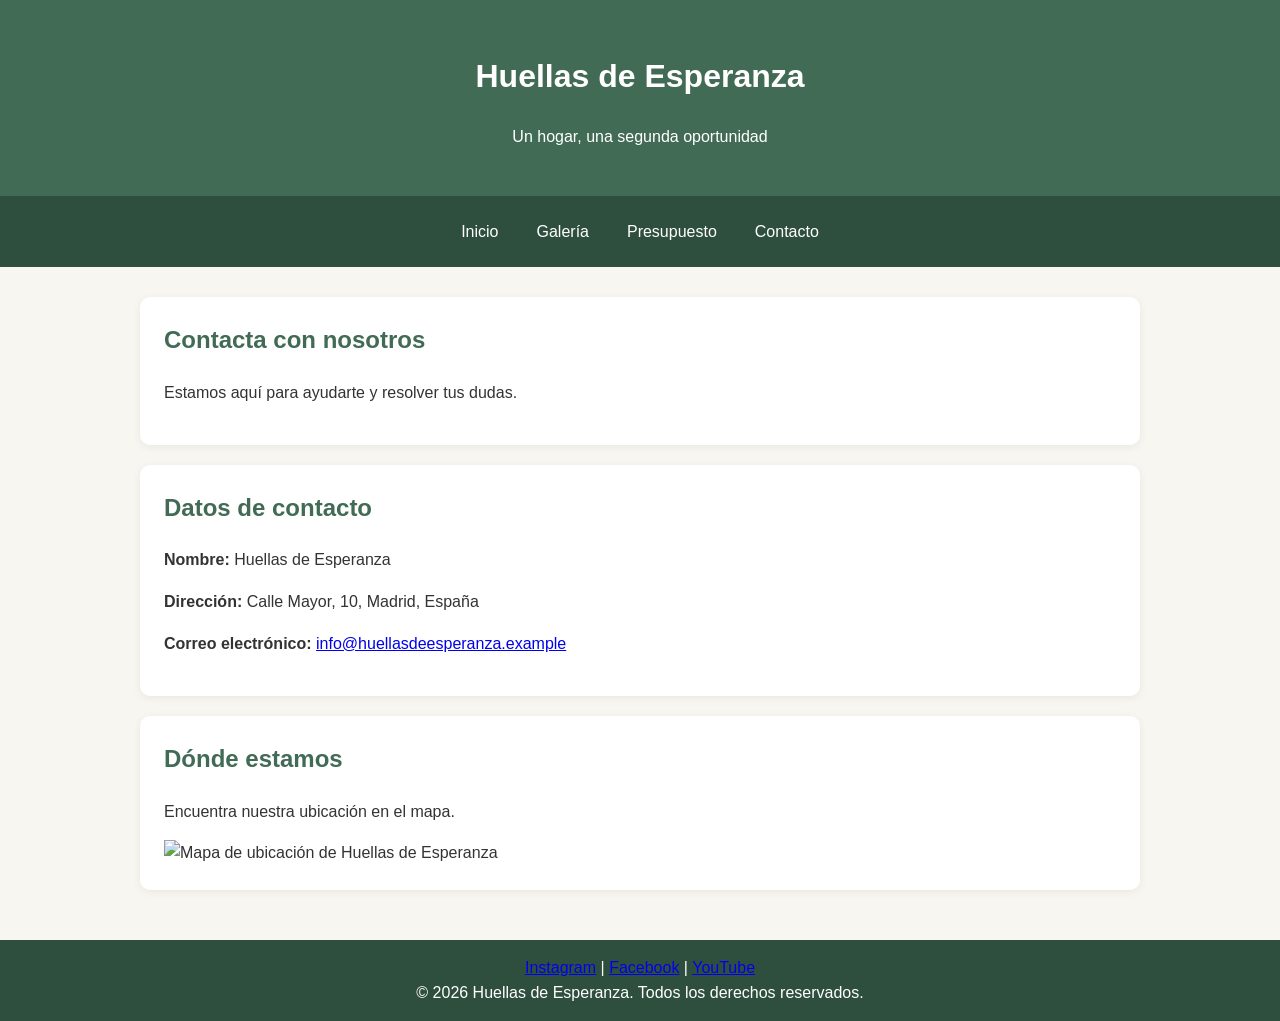
==== contacto.html @ eb55bb62 "Add files via upload" ====
<!DOCTYPE html>
<html lang="es">
<head>
    <meta charset="UTF-8">
    <meta name="viewport" content="width=device-width, initial-scale=1.0">
    <title>Contacto | Huellas de Esperanza</title>
    <link rel="stylesheet" href="style.css">
</head>
<body>
    <header>
        <h1>Huellas de Esperanza</h1>
        <p>Un hogar, una segunda oportunidad</p>
    </header>

    
<nav>
    <a href="index.html">Inicio</a>
    <a href="galeria.html">Galería</a>
    <a href="presupuesto.html">Presupuesto</a>
    <a href="contacto.html" aria-current="page">Contacto</a>
    </nav>

    <main>
        <section>
            <h2>Contacta con nosotros</h2>
            <p>Estamos aquí para ayudarte y resolver tus dudas.</p>
        </section>

        <section>
            <h2>Datos de contacto</h2>
            <p><strong>Nombre:</strong> Huellas de Esperanza</p>
            <p><strong>Dirección:</strong> Calle Mayor, 10, Madrid, España</p>
            <p><strong>Correo electrónico:</strong>
                <a href="mailto:info@huellasdeesperanza.example">info@huellasdeesperanza.example</a>
            </p>
        </section>

        <section>
            <h2>Dónde estamos</h2>
            <p>Encuentra nuestra ubicación en el mapa.</p>
            <img src="imagenes/mapa.jfif"
                 alt="Mapa de ubicación de Huellas de Esperanza"
                 width="600" height="400"
                 style="max-width: 100%; height: auto;">
        </section>
    </main>

    

<footer>
    <p>
        <a href="https://www.instagram.com/" target="_blank" rel="noopener noreferrer">Instagram</a> |
        <a href="https://www.facebook.com/" target="_blank" rel="noopener noreferrer">Facebook</a> |
        <a href="https://www.youtube.com/" target="_blank" rel="noopener noreferrer">YouTube</a>
    </p>
    <p>© 2026 Huellas de Esperanza. Todos los derechos reservados.</p>
</footer>
</body>
</html>
---- style.css ----
* {
    box-sizing: border-box;
}

body {
    margin: 0;
    font-family: Arial, sans-serif;
    background-color: #f8f6f0;
    color: #333333;
    line-height: 1.6;
    display: flex;
    flex-direction: column;
    min-height: 100vh;
}

header {
    background-color: #426b55;
    color: white;
    text-align: center;
    padding: 30px 20px;
}

nav {
    background-color: #2f4f3e;
    display: flex;
    justify-content: center;
    flex-wrap: wrap;
    gap: 10px;
    padding: 15px;
}

nav a {
    color: white;
    text-decoration: none;
    padding: 8px 14px;
    border-radius: 5px;
}

nav a:hover {
    background-color: #dce8d9;
    color: #263b2e;
}

main {
    flex: 1;
    width: 90%;
    max-width: 1000px;
    margin: 30px auto;
}

section {
    background-color: white;
    padding: 24px;
    margin-bottom: 20px;
    border-radius: 10px;
    box-shadow: 0 2px 8px #00000010;
}

section h2 {
    color: #426b55;
    margin-top: 0;
}

footer {
    background-color: #2f4f3e;
    color: white;
    text-align: center;
    padding: 15px;
}

footer p {
    margin: 0;
}

@media (max-width: 600px) {
    header h1 {
        font-size: 1.7rem;
    }

    nav {
        flex-direction: column;
        align-items: center;
    }

    main {
        width: 94%;
    }
}

.galeria {
    display: grid;
    grid-template-columns: repeat(3, 1fr);
    gap: 20px;
}

.galeria img {
    width: 100%;
    height: 220px;
    object-fit: cover;
    border-radius: 10px;
}

@media (max-width: 600px) {
    .galeria {
        grid-template-columns: 1fr;
    }
}

form {
    display: flex;
    flex-direction: column;
    gap: 10px;
    max-width: 600px;
    margin: 20px auto;
}

form label {
    font-weight: bold;
}

form input:not([type="checkbox"]),
form textarea {
    width: 100%;
    padding: 12px;
    border: 1px solid #cccccc;
    border-radius: 6px;
    font-family: Arial, sans-serif;
    font-size: 16px;
}

form input[type="checkbox"] {
    margin-right: 8px;
}

form button {
    padding: 12px;
    border: none;
    border-radius: 6px;
    background-color: #426b55;
    color: white;
    font-size: 16px;
    cursor: pointer;
}

form button:hover {
    background-color: #2f4f3e;
}
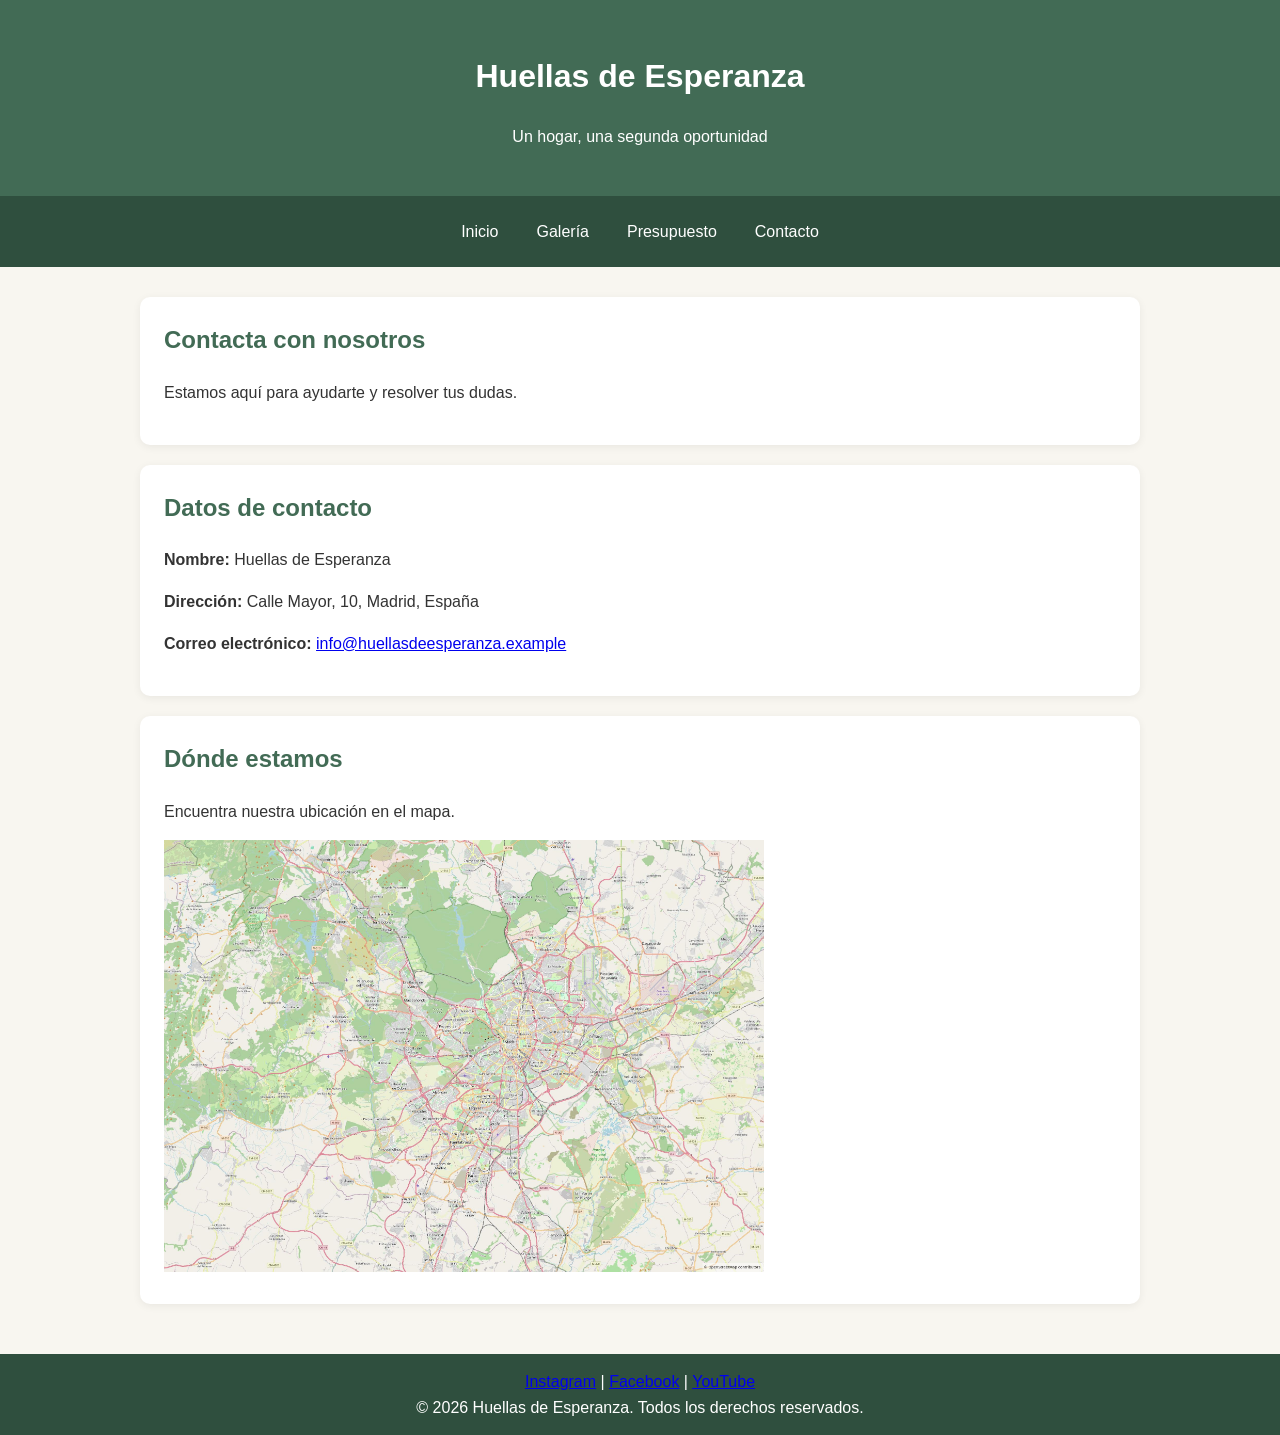
==== commit 75a720b7: "Update contacto.html" ====
--- a/contacto.html
+++ b/contacto.html
@@ -39,7 +39,7 @@
         <section>
             <h2>Dónde estamos</h2>
             <p>Encuentra nuestra ubicación en el mapa.</p>
-            <img src="imagenes/mapa.jfif"
+            <img src="mapa.jfif"
                  alt="Mapa de ubicación de Huellas de Esperanza"
                  width="600" height="400"
                  style="max-width: 100%; height: auto;">
@@ -57,4 +57,4 @@
     <p>© 2026 Huellas de Esperanza. Todos los derechos reservados.</p>
 </footer>
 </body>
-</html>+</html>
